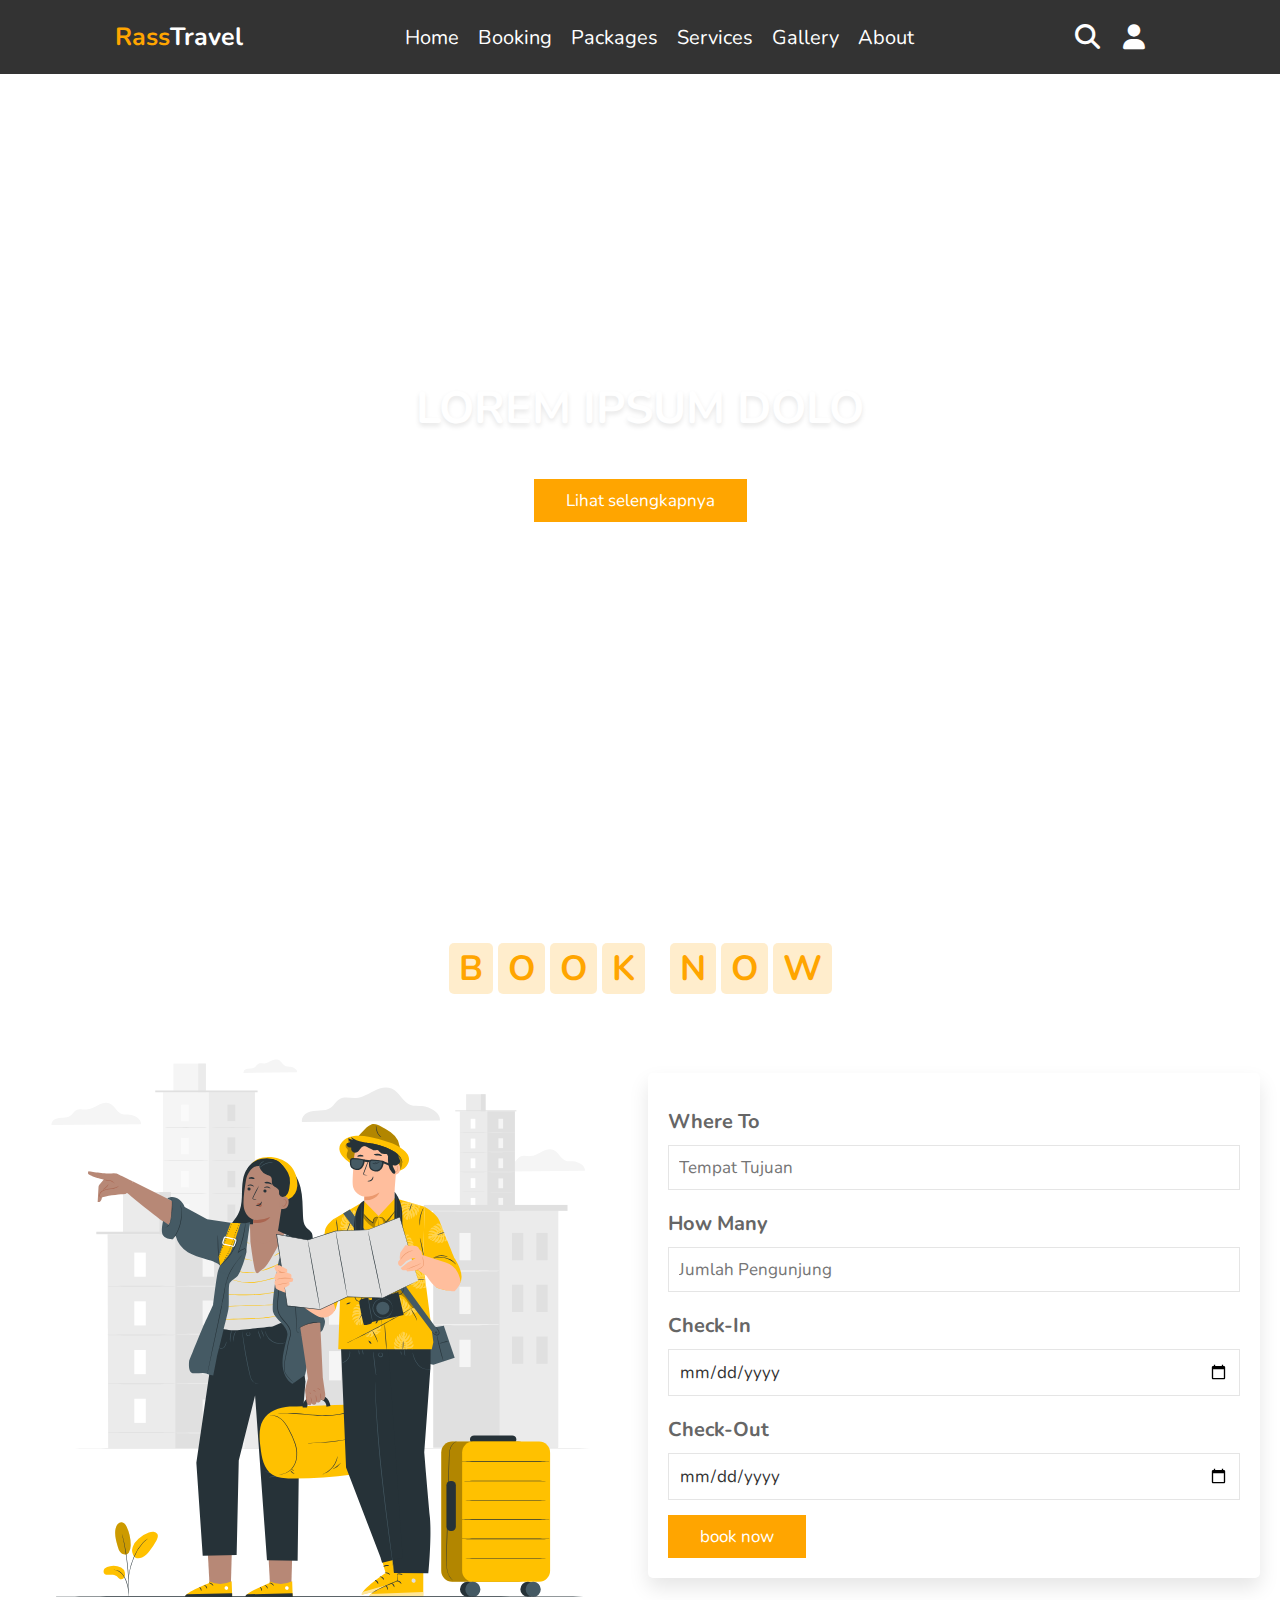
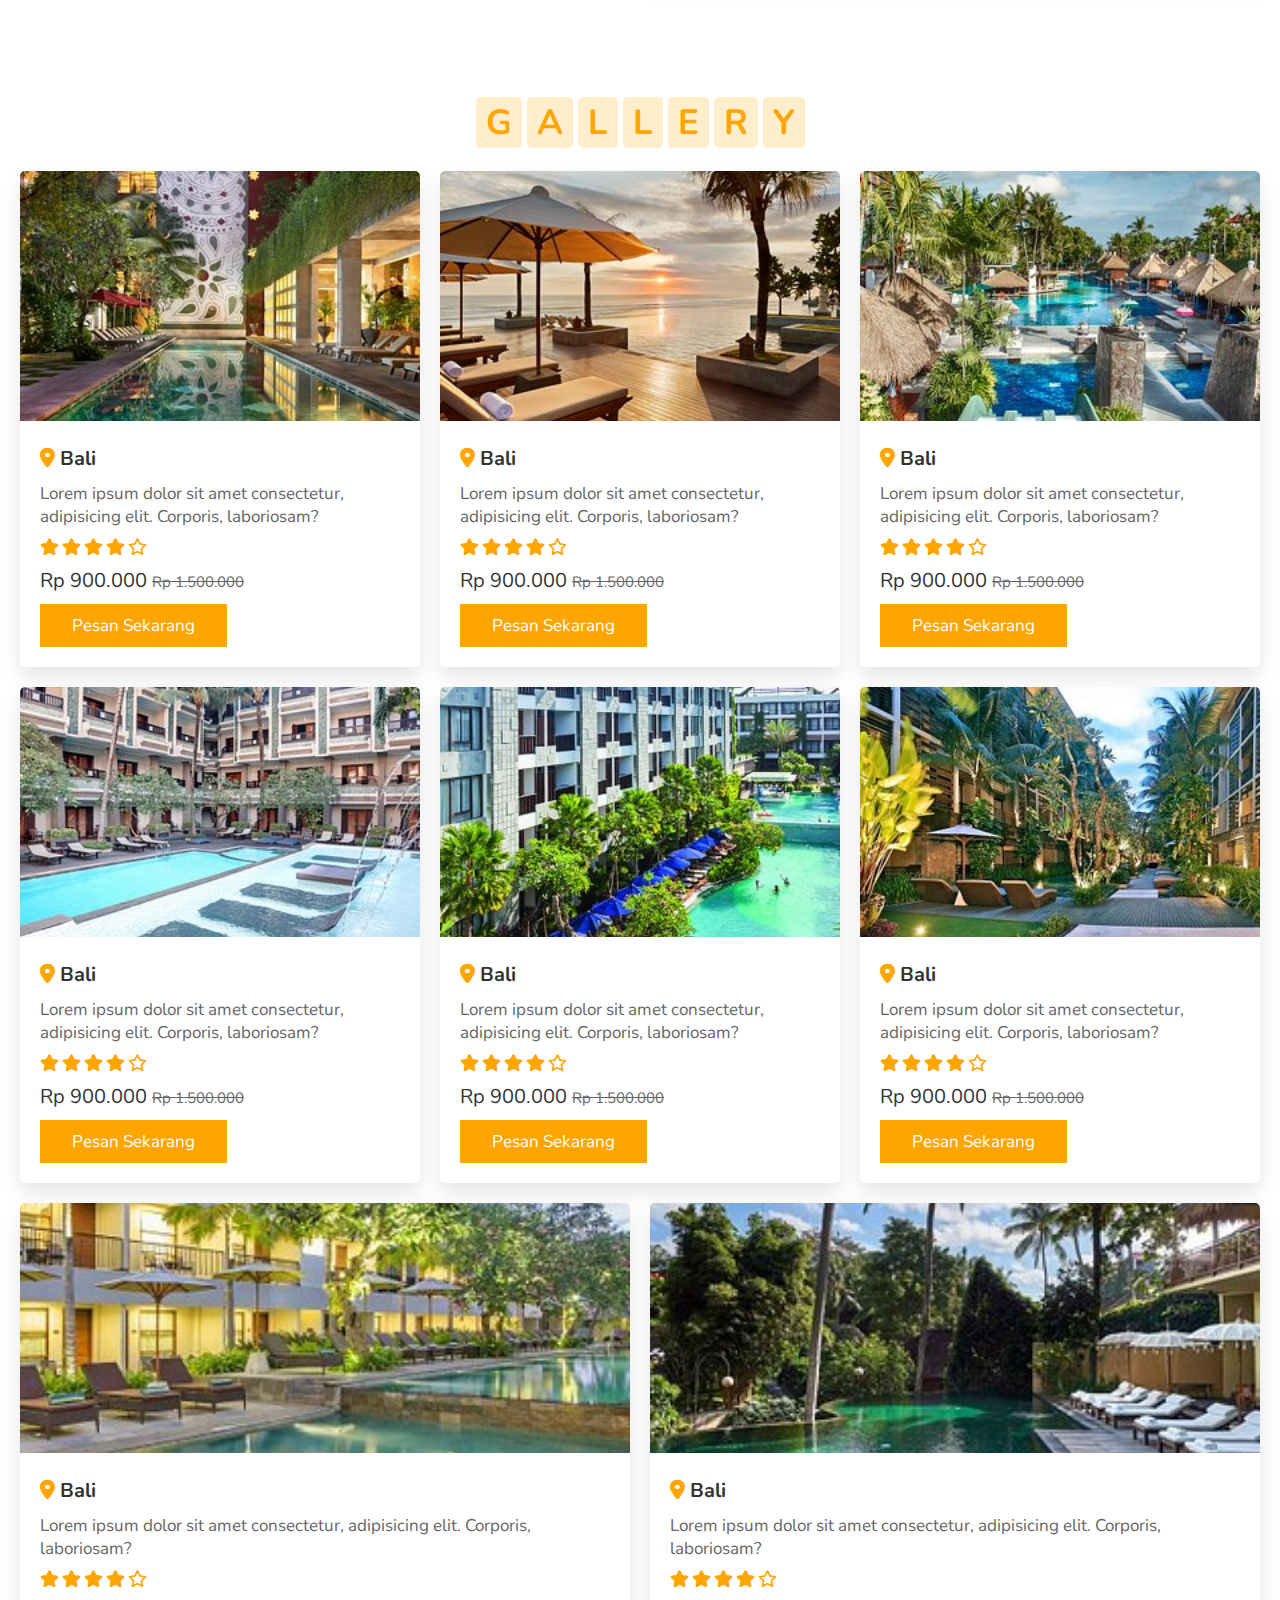
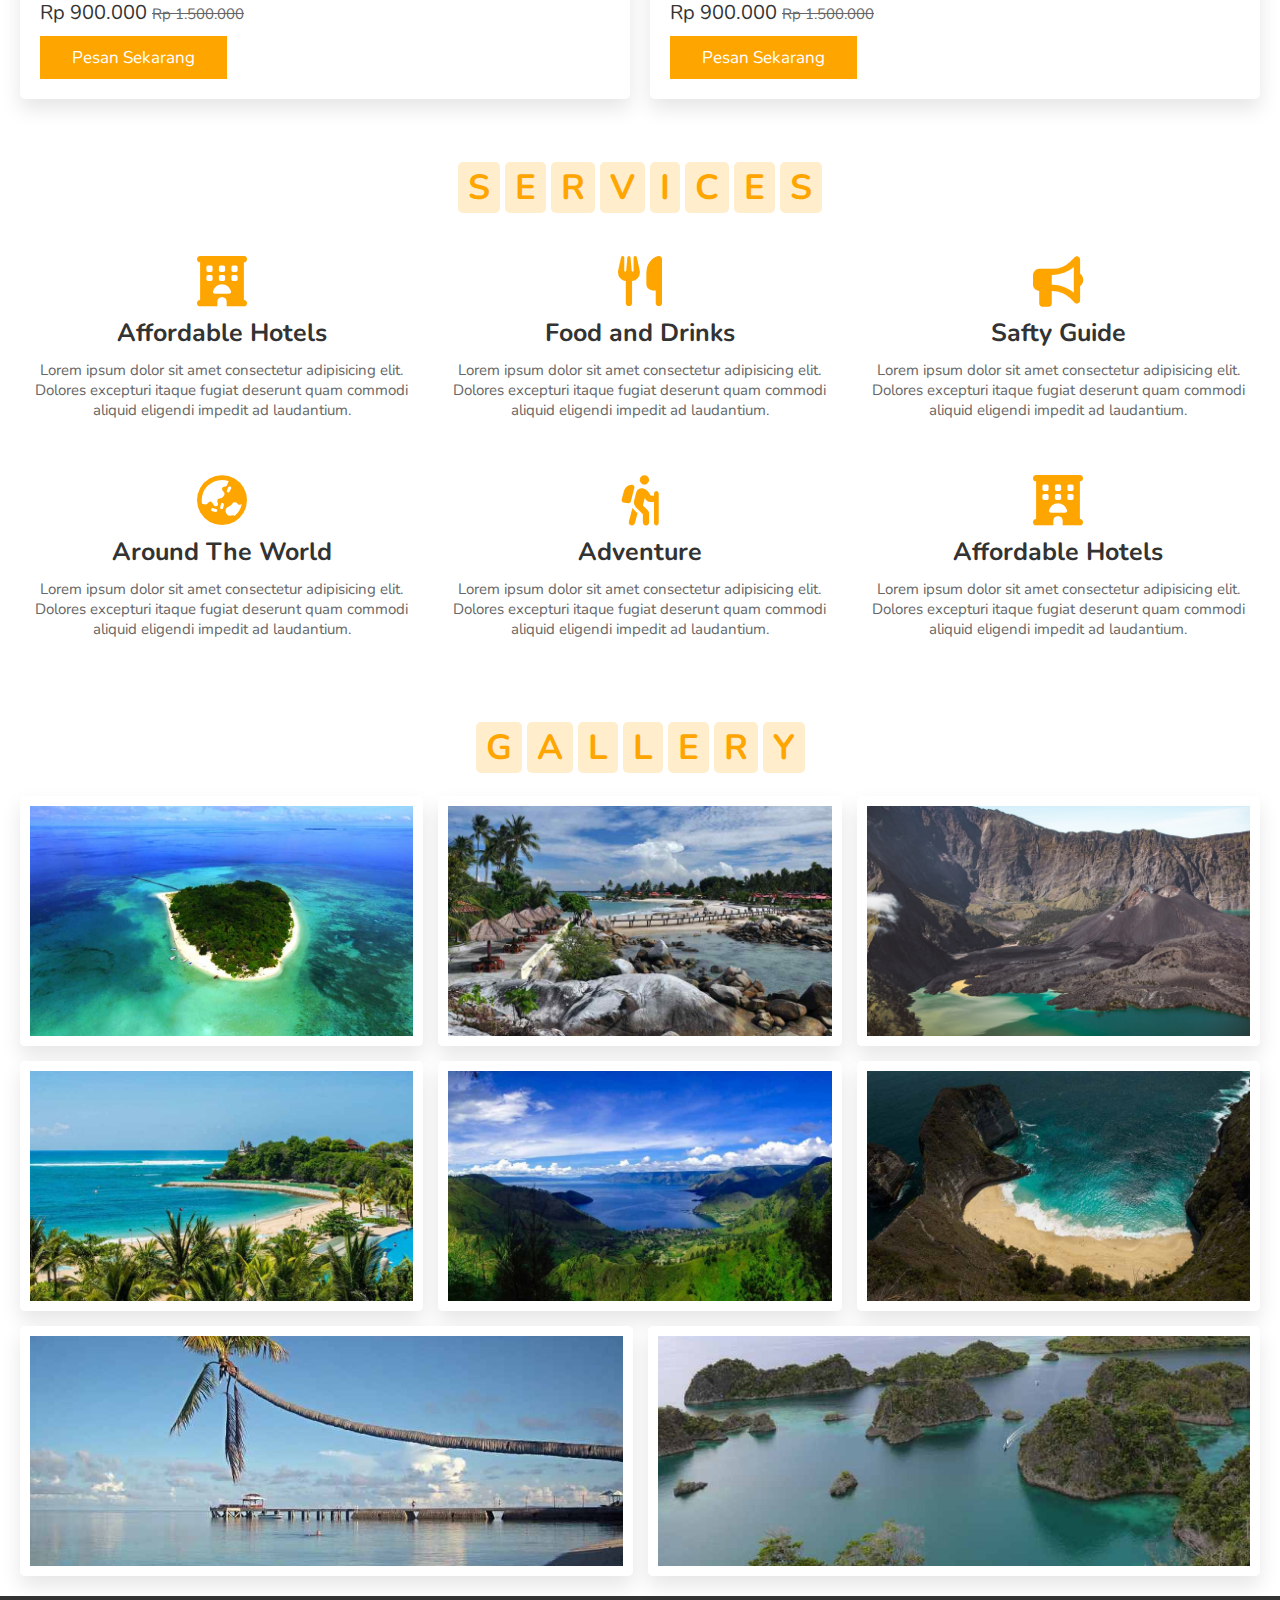
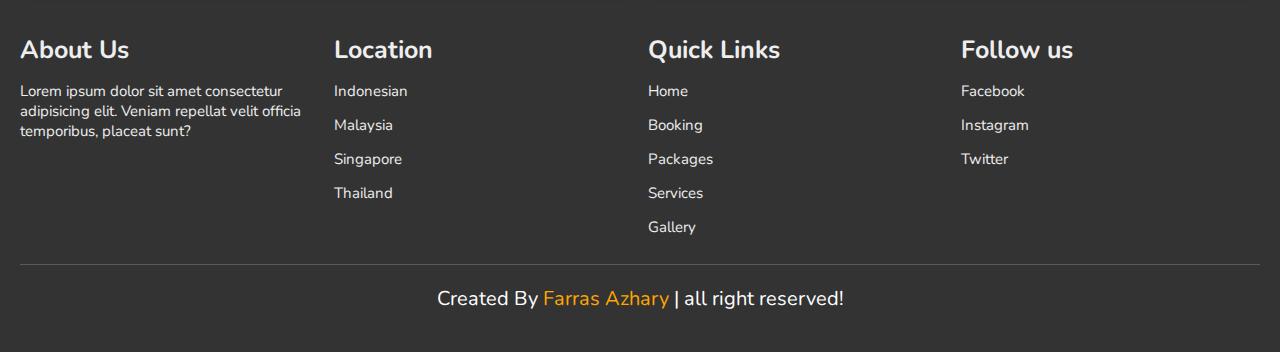
==== index.html @ db9759a7 "first commit" ====
<!DOCTYPE html>
<html lang="en">
<head>
  <meta charset="UTF-8">
  <meta name="viewport" content="width=device-width, initial-scale=1.0">
  <title>Indonesian Tourism</title>
  <!-- css -->
  <link rel="stylesheet" href="style.css">
  <!-- fonts awesome -->
  <link rel="stylesheet" href="https://cdnjs.cloudflare.com/ajax/libs/font-awesome/6.4.0/css/all.min.css">
</head>
<body>
<!-- header -->
  <header>
    <div id="menu-bar" class="fas fa-bars"></div>

    <a href="" class="logo"><span>Rass</span>Travel</a>

    <nav class="navbar">
      <a href="#home">home</a>
      <a href="#book">booking</a>
      <a href="#packages">packages</a>
      <a href="#services">services</a>
      <a href="#gallery">gallery</a>
      <a href="#footer">About</a>
    </nav>

    <div class="icons">
      <i class="fas fa-search" id="search-btn"></i>
      <i class="fas fa-user" id="login-btn"></i>
    </div>

    <form action="" class="search-bar-container">
      <input type="search" id="search-bar" placeholder="Cari di sini...">
      <label for="search-bar" class="fas fa-search"></label>
    </form>

  </header>
  
<!-- login form -->

<div class="login-form-container">

  <i class="fas fa-times" id="form-close" style="color: #fff;"></i>

  <form action="">
    <h3>Login</h3>
    <input type="email" class="box" placeholder="masukkan email">
    <input type="password" class="box" placeholder="masukkan password">
    <input type="submit" value="login now" class="btn">
    <input type="checkbox" id="remember">
    <label for="remember">remember me</label>
    <p>lupa password? <a href="">klik di sini</a></p>
    <p>belum mempunyai akun? <a href="">daftar</a></p>
  </form>
</div>



<!-- home section awal-->
<section class="home" id="home">
  <div class="content">
    <h3>Lorem ipsum dolo</h3>
    <p>Lorem, ipsum dolor sit amet consectetur adipisicing.</p>
    <a href="" class="btn">Lihat selengkapnya</a>
  </div>

  <div class="video-container">
    <video src="asset/alam720.mp4" loop autoplay muted></video>
  </div>

</section>
<!-- home section akhir -->

<!-- booking section awal -->
  <section id="book" class="book">
    <h1 class="heading">
      <span>B</span>
      <span>O</span>
      <span>O</span>
      <span>K</span>
      <span class="space"></span>
      <span>N</span>
      <span>O</span>
      <span>W</span>
    </h1>

    <div class="row">
      <div class="image">
        <img src="asset/Travelers-pana.svg" alt="">
      </div>

      <form action="">
        <div class="inputBox">
          <h3>Where To</h3>
          <input type="text" placeholder="Tempat Tujuan">
        </div>
        <div class="inputBox">
          <h3>How Many</h3>
          <input type="number" placeholder="Jumlah Pengunjung">
        </div>
        <div class="inputBox">
          <h3>Check-In</h3>
          <input type="date">
        </div>
        <div class="inputBox">
          <h3>Check-Out</h3>
          <input type="date">
        </div>
        <input type="submit" class="btn" value="book now">
      </form>
    </div>
  </section>
<!-- booking section akhir -->

<!-- gallery awal -->
  <section id="packages" class="packages">
    <h1 class="heading">
      <span>G</span>
      <span>A</span>
      <span>L</span>
      <span>L</span>
      <span>E</span>
      <span>R</span>
      <span>Y</span>
    </h1>

    <div class="box-container">

      <div class="box">
        <img src="asset/p-1.jpg" alt="">
        <div class="content">
          <h3><i class="fas fa-map-marker-alt"></i> Bali</h3>
          <p>Lorem ipsum dolor sit amet consectetur, adipisicing elit. Corporis, laboriosam?</p>
          <div class="stars">
            <i class="fas fa-star"></i>
            <i class="fas fa-star"></i>
            <i class="fas fa-star"></i>
            <i class="fas fa-star"></i>
            <i class="far fa-star"></i>
          </div>
          <div class="price">Rp 900.000 <span>Rp 1.500.000</span></div>
          <a href="" class="btn">Pesan Sekarang</a>
        </div>
      </div>
      <div class="box">
        <img src="asset/p-2.jpg" alt="">
        <div class="content">
          <h3><i class="fas fa-map-marker-alt"></i> Bali</h3>
          <p>Lorem ipsum dolor sit amet consectetur, adipisicing elit. Corporis, laboriosam?</p>
          <div class="stars">
            <i class="fas fa-star"></i>
            <i class="fas fa-star"></i>
            <i class="fas fa-star"></i>
            <i class="fas fa-star"></i>
            <i class="far fa-star"></i>
          </div>
          <div class="price">Rp 900.000 <span>Rp 1.500.000</span></div>
          <a href="" class="btn">Pesan Sekarang</a>
        </div>
      </div>
      <div class="box">
        <img src="asset/p-3.jpg" alt="">
        <div class="content">
          <h3><i class="fas fa-map-marker-alt"></i> Bali</h3>
          <p>Lorem ipsum dolor sit amet consectetur, adipisicing elit. Corporis, laboriosam?</p>
          <div class="stars">
            <i class="fas fa-star"></i>
            <i class="fas fa-star"></i>
            <i class="fas fa-star"></i>
            <i class="fas fa-star"></i>
            <i class="far fa-star"></i>
          </div>
          <div class="price">Rp 900.000 <span>Rp 1.500.000</span></div>
          <a href="" class="btn">Pesan Sekarang</a>
        </div>
      </div>
      <div class="box">
        <img src="asset/p-4.jpg" alt="">
        <div class="content">
          <h3><i class="fas fa-map-marker-alt"></i> Bali</h3>
          <p>Lorem ipsum dolor sit amet consectetur, adipisicing elit. Corporis, laboriosam?</p>
          <div class="stars">
            <i class="fas fa-star"></i>
            <i class="fas fa-star"></i>
            <i class="fas fa-star"></i>
            <i class="fas fa-star"></i>
            <i class="far fa-star"></i>
          </div>
          <div class="price">Rp 900.000 <span>Rp 1.500.000</span></div>
          <a href="" class="btn">Pesan Sekarang</a>
        </div>
      </div>
      <div class="box">
        <img src="asset/p-5.jpg" alt="">
        <div class="content">
          <h3><i class="fas fa-map-marker-alt"></i> Bali</h3>
          <p>Lorem ipsum dolor sit amet consectetur, adipisicing elit. Corporis, laboriosam?</p>
          <div class="stars">
            <i class="fas fa-star"></i>
            <i class="fas fa-star"></i>
            <i class="fas fa-star"></i>
            <i class="fas fa-star"></i>
            <i class="far fa-star"></i>
          </div>
          <div class="price">Rp 900.000 <span>Rp 1.500.000</span></div>
          <a href="" class="btn">Pesan Sekarang</a>
        </div>
      </div>
      <div class="box">
        <img src="asset/p-6.jpg" alt="">
        <div class="content">
          <h3><i class="fas fa-map-marker-alt"></i> Bali</h3>
          <p>Lorem ipsum dolor sit amet consectetur, adipisicing elit. Corporis, laboriosam?</p>
          <div class="stars">
            <i class="fas fa-star"></i>
            <i class="fas fa-star"></i>
            <i class="fas fa-star"></i>
            <i class="fas fa-star"></i>
            <i class="far fa-star"></i>
          </div>
          <div class="price">Rp 900.000 <span>Rp 1.500.000</span></div>
          <a href="" class="btn">Pesan Sekarang</a>
        </div>
      </div>
      <div class="box">
        <img src="asset/p-7.jpg" alt="">
        <div class="content">
          <h3><i class="fas fa-map-marker-alt"></i> Bali</h3>
          <p>Lorem ipsum dolor sit amet consectetur, adipisicing elit. Corporis, laboriosam?</p>
          <div class="stars">
            <i class="fas fa-star"></i>
            <i class="fas fa-star"></i>
            <i class="fas fa-star"></i>
            <i class="fas fa-star"></i>
            <i class="far fa-star"></i>
          </div>
          <div class="price">Rp 900.000 <span>Rp 1.500.000</span></div>
          <a href="" class="btn">Pesan Sekarang</a>
        </div>
      </div>
      <div class="box">
        <img src="asset/p-8.jpg" alt="">
        <div class="content">
          <h3><i class="fas fa-map-marker-alt"></i> Bali</h3>
          <p>Lorem ipsum dolor sit amet consectetur, adipisicing elit. Corporis, laboriosam?</p>
          <div class="stars">
            <i class="fas fa-star"></i>
            <i class="fas fa-star"></i>
            <i class="fas fa-star"></i>
            <i class="fas fa-star"></i>
            <i class="far fa-star"></i>
          </div>
          <div class="price">Rp 900.000 <span>Rp 1.500.000</span></div>
          <a href="" class="btn">Pesan Sekarang</a>
        </div>
      </div>
    </div>

  </section>
<!-- gallery akhir -->

<!-- services section awal -->

<section class="services" id="services">

  <h1 class="heading">
    <span>S</span>
    <span>E</span>
    <span>R</span>
    <span>V</span>
    <span>I</span>
    <span>C</span>
    <span>E</span>
    <span>S</span>
  </h1>

  <div class="box-container">
    <div class="box">
      <i class="fas fa-hotel"></i>
      <h3>Affordable Hotels</h3>
      <p>Lorem ipsum dolor sit amet consectetur adipisicing elit. Dolores excepturi itaque fugiat deserunt quam commodi aliquid eligendi impedit ad laudantium.</p>
    </div>
    <div class="box">
      <i class="fas fa-utensils"></i>
      <h3>Food and Drinks</h3>
      <p>Lorem ipsum dolor sit amet consectetur adipisicing elit. Dolores excepturi itaque fugiat deserunt quam commodi aliquid eligendi impedit ad laudantium.</p>
    </div>
    <div class="box">
      <i class="fas fa-bullhorn"></i>
      <h3>Safty Guide</h3>
      <p>Lorem ipsum dolor sit amet consectetur adipisicing elit. Dolores excepturi itaque fugiat deserunt quam commodi aliquid eligendi impedit ad laudantium.</p>
    </div>
    <div class="box">
      <i class="fas fa-globe-asia"></i>
      <h3>Around The World</h3>
      <p>Lorem ipsum dolor sit amet consectetur adipisicing elit. Dolores excepturi itaque fugiat deserunt quam commodi aliquid eligendi impedit ad laudantium.</p>
    </div>
    <div class="box">
      <i class="fas fa-hiking"></i>
      <h3>Adventure</h3>
      <p>Lorem ipsum dolor sit amet consectetur adipisicing elit. Dolores excepturi itaque fugiat deserunt quam commodi aliquid eligendi impedit ad laudantium.</p>
    </div>
    <div class="box">
      <i class="fas fa-hotel"></i>
      <h3>Affordable Hotels</h3>
      <p>Lorem ipsum dolor sit amet consectetur adipisicing elit. Dolores excepturi itaque fugiat deserunt quam commodi aliquid eligendi impedit ad laudantium.</p>
    </div>
  </div>

</section>
<!-- services section akhir -->

<!-- section gallery awal -->
<section class="gallery" id="gallery">
  <h1 class="heading">
    <span>G</span>
    <span>A</span>
    <span>L</span>
    <span>L</span>
    <span>E</span>
    <span>R</span>
    <span>Y</span>
  </h1>

  <div class="box-container">

    <div class="box">
      <img src="asset/h1.jpg" alt="">
      <div class="content">
        <h3>Bumi Kita Pertiwi</h3>
        <p>Lorem ipsum dolor sit amet consectetur adipisicing elit. Blanditiis, similique!</p>
        <a href="" class="btn">Lihat Selengkapnya</a>
      </div>
    </div>
    <div class="box">
      <img src="asset/h2.jpg" alt="">
      <div class="content">
        <h3>Bumi Kita Pertiwi</h3>
        <p>Lorem ipsum dolor sit amet consectetur adipisicing elit. Blanditiis, similique!</p>
        <a href="" class="btn">Lihat Selengkapnya</a>
      </div>
    </div>
    <div class="box">
      <img src="asset/h3.jpg" alt="">
      <div class="content">
        <h3>Bumi Kita Pertiwi</h3>
        <p>Lorem ipsum dolor sit amet consectetur adipisicing elit. Blanditiis, similique!</p>
        <a href="" class="btn">Lihat Selengkapnya</a>
      </div>
    </div>
    <div class="box">
      <img src="asset/h4.jpg" alt="">
      <div class="content">
        <h3>Bumi Kita Pertiwi</h3>
        <p>Lorem ipsum dolor sit amet consectetur adipisicing elit. Blanditiis, similique!</p>
        <a href="" class="btn">Lihat Selengkapnya</a>
      </div>
    </div>
    <div class="box">
      <img src="asset/h5.jpg" alt="">
      <div class="content">
        <h3>Bumi Kita Pertiwi</h3>
        <p>Lorem ipsum dolor sit amet consectetur adipisicing elit. Blanditiis, similique!</p>
        <a href="" class="btn">Lihat Selengkapnya</a>
      </div>
    </div>
    <div class="box">
      <img src="asset/h6.jpg" alt="">
      <div class="content">
        <h3>Bumi Kita Pertiwi</h3>
        <p>Lorem ipsum dolor sit amet consectetur adipisicing elit. Blanditiis, similique!</p>
        <a href="" class="btn">Lihat Selengkapnya</a>
      </div>
    </div>
    <div class="box">
      <img src="asset/h7.jpg" alt="">
      <div class="content">
        <h3>Bumi Kita Pertiwi</h3>
        <p>Lorem ipsum dolor sit amet consectetur adipisicing elit. Blanditiis, similique!</p>
        <a href="" class="btn">Lihat Selengkapnya</a>
      </div>
    </div>
    <div class="box">
      <img src="asset/h8.jpg" alt="">
      <div class="content">
        <h3>Bumi Kita Pertiwi</h3>
        <p>Lorem ipsum dolor sit amet consectetur adipisicing elit. Blanditiis, similique!</p>
        <a href="" class="btn">Lihat Selengkapnya</a>
      </div>
    </div>
  
  </div>  
</section>
<!-- section gallery akhir -->

<!-- footer section awal -->

<section class="footer" id="footer">

  <div class="box-container">

    <div class="box">
      <h3>About Us</h3>
      <p>Lorem ipsum dolor sit amet consectetur adipisicing elit. Veniam repellat velit officia temporibus, placeat sunt?</p>
    </div>
    <div class="box">
      <h3>Location</h3>
      <a href="">Indonesian</a>
      <a href="">Malaysia</a>
      <a href="">Singapore</a>
      <a href="">Thailand</a>
    </div>
    <div class="box">
      <h3>Quick Links</h3>
      <a href="#home">Home</a>
      <a href="#book">Booking</a>
      <a href="#packages">Packages</a>
      <a href="#services">Services</a>
      <a href="#gallery">Gallery</a>
    </div>
    <div class="box">
      <h3>Follow us</h3>
      <a href="">Facebook</a>
      <a href="">Instagram</a>
      <a href="">Twitter</a>
    </div>

  </div>
  <h1 class="credit"> Created By <span> Farras Azhary </span> | all right reserved!</h1>


</section>

<!-- footer section akhir -->














  <!-- scriot js -->
  <script src="script.js"></script>

</body>
</html>
---- style.css ----
@import url('https://fonts.googleapis.com/css2?family=Nunito:wght@200;300;400;600;700&display=swap');

*{
  font-family: 'Nunito', sans-serif;
  margin: 0;
  padding: 0;
  box-sizing: border-box;
  text-decoration: none;
  transition: 0.5s;
  border: none;
}

:root{
  --orange:#ffa500;
}

*::selection{
  background: var(--orange);
  color: #fff;
}

html {
  font-size: 62.5%;
  overflow-x: hidden;
  scroll-padding-top: 6rem;
  scroll-behavior: smooth;
}

section {
  padding: 2rem;
}

.heading {
  text-align: center;
  padding: 2.5rem 0;
}

.heading span{
  font-size: 3.5rem;
  background-color: rgba(255, 165, 0, .2);
  color: var(--orange);
  border-radius: .5rem;
  padding: .2rem 1rem;
  /* display: inline-block; */
}

.heading span.space{
  background: none;
}

.btn{
  display: inline-block;
  margin-top: 1rem;
  background:var(--orange);
  color:#fff;
  padding:.8rem 3rem;
  border: .2rem solid var(--orange);
  cursor: pointer;
  font-size: 1.7rem;
}

.btn:hover{
  background: rgba(255, 165, 0, .2);
  color:var(--orange);
}

header {
  position: fixed;
  top: 0;
  left: 0;
  right: 0;
  background-color: #333;
  z-index: 1000;
  display: flex;
  align-items: center;
  justify-content: space-between;
  padding: 2rem 9%;
}

nav a {
  text-transform: capitalize;
}

header .logo {
  font-size: 2.5rem;
  font-weight: bolder;
  color: #fff;
}

header .logo span {
  color:var(--orange) ;
}

header .navbar a {
  font-size: 2rem;
  color: #fff;
  margin: 0.8rem;
}

header .navbar a:hover{
  color:var(--orange);
}

header .icons i{
  font-size: 2.5rem;
  color: #fff;
  cursor: pointer;
  margin-right: 2rem;
}

header .icons i:hover{
  color:var(--orange);
}

header .search-bar-container {
  position: absolute;
  top: 100%; left: 0; right: 0;
  padding: 1.5rem 2rem;
  background-color: #333;
  border-top: .1rem solid rgba(255, 255, 255, .2);
  display: flex;
  align-items: center;
  z-index: 1001;
  clip-path: polygon(0 0, 100% 0, 100% 0, 0 0);
  
}

header .search-bar-container.active {
  clip-path: polygon(0 0, 100% 0, 100% 100%, 0 100%);
  transition: 0.5s;
}

header .search-bar-container #search-bar{
  width: 100%;
  padding: 1rem;
  text-transform: none;
  color: #333;
  font-size: 1.7rem;
  border: none;
  border-radius: .5rem;
}

header .search-bar-container label {
  color: #fff;
  cursor: pointer;
  font-size: 3rem;
  margin-left: 1.5rem;
}

header .search-bar-container label:hover {
  color:var(--orange);
}

.login-form-container{
  position: fixed;
  top: -120%;
  left: 0;
  min-height: 100vh;
  width: 100%;
  background: rgba(0, 0, 0, .7);
  display: flex;
  align-items: center;
  justify-content: center;
  z-index: 10000;
}

.login-form-container.active{
  top: 0;
}

.login-form-container form {
  margin: 2rem;
  padding: 1.5rem 2rem;
  border-radius: .5rem;
  background:#fff;
  width: 50rem;
}

.login-form-container form h3{
  font-size: 3rem;
  color: #444;
  text-transform: uppercase;
  text-align: center;
  padding: 1rem 0;
}

.login-form-container form .box {
  width: 100%;
  padding: 1rem;
  font-size: 1.7rem;
  color: #333;
  margin: .6rem 0;
  border: .1rem solid rgba(0,0,0,.3);
  text-transform: none;
}

.login-form-container form .box:focus{
  border-color:var(--orange) ;
}

.login-form-container form #remember{
  margin: 2rem 0;
}

.login-form-container form label{
  font-size: 1.5rem;
  text-transform: capitalize;
}

.login-form-container form .btn {
  display: block;
  width: 100%;
}

.login-form-container form p {
  padding: .5rem;
  font-size: 1.5rem;
  color: #666;
  text-transform: capitalize;
}

.login-form-container form p a{
  color: var(--orange);
}

.login-form-container form p a:hover{
  color: #333;
  text-decoration: underline;
}

.login-form-container #form-close{
  position: absolute;
  top: 2rem; right: 3rem;
  font-size: 5rem;
  columns: #fff;
  cursor: pointer;
}

#menu-bar{
  color: #fff;
  border: .1rem solid #fff;
  border-radius: .5rem;
  font-size: 3rem;
  padding: .5rem 1.2rem;
  cursor: pointer;
  display: none;
}

.home{
  display: flex;
  min-height: 100vh;
  align-items: center;
  justify-content: center;
  flex-flow: column;
  position: relative;
  z-index: 0;
}

.home .content{
  text-align: center;
}

.home .content h3{
  font-size: 4.5rem;
  color: #fff;
  text-transform: uppercase;
  text-shadow: 0 .3rem .5rem rgba(0,0,0,.1);
}

.home .content p{
  font-size: 1.5rem;
  color: #fff;
  padding: .5rem 0;
}

.home .video-container video{
  position: absolute;
  top: 0; left: 0;
  z-index: -1;
  height: 100%;
  width: 100%;
  object-fit: cover;
}

.book .row{
  display: flex;
  flex-wrap: wrap;
  gap: 1.5rem;
  align-items: center;
}

.book .row .image{
  flex: 1 1 40rem;
}

.book .row .image img{
  width: 100%;
}

.book .row form{
  flex: 1 1 40rem;
  padding: 2rem;
  box-shadow: 0 1rem 2rem rgba(0,0,0,.1);
  border-radius: .5rem;
}

.book .row form .inputBox{
  padding: .5rem 0;
}

.book .row form .inputBox input{
  width: 100%;
  padding: 1rem;
  border: .1rem solid rgba(0,0,0,.1);
  font-size: 1.7rem;
  color: #333;
  text-transform: none;
}

.book .row form .inputBox h3{
  font-size: 2rem;
  padding: 1rem 0;
  color: #666;
}

.packages .box-container{
  display: flex;
  flex-wrap: wrap;
  gap:2rem;
}

.packages .box-container .box {
  flex: 1 1 30rem;
  border-radius: .5rem;
  overflow: hidden;
  box-shadow: 0 1rem 2rem rgba(0,0,0,.1);
}

.packages .box-container .box img{
  height: 25rem;
  width: 100%;
  object-fit: cover;
}

.packages .box-container .box .content{
  padding: 2rem;
}

.packages .box-container .box .content h3{
  font-size: 2rem;
  color: #333;
}

.packages .box-container .box .content h3 i{
  color: var(--orange);
}

.packages .box-container .box .content p{
  font-size: 1.7rem;
  color: #666;
  padding: 1rem 0;
}

.packages .box-container .box .content .stars i{
  color: var(--orange);
  font-size: 1.7rem;
}

.packages .box-container .box .content .price{
  font-size: 2rem;
  color: #333;
  padding-top: 1rem;
}

.packages .box-container .box .content span{
  font-size: 1.5rem;
  color: #666;
  text-decoration: line-through;
}

.services .box-container{
  display: flex;
  flex-wrap: wrap;
  gap: 1.5rem;
}

.services .box-container .box{
  flex: 1 1 30rem;
  border-radius: .5rem;
  padding: 1rem;
  text-align: center;
}

.services .box-container .box i{
  padding: 1rem;
  font-size: 5rem;
  color: var(--orange);
}
.services .box-container .box h3{
  font-size: 2.5rem;
  color: #333;
}
.services .box-container .box p{
  padding: 1rem 0;
  font-size: 1.5rem;
  color: #666;
}

.services .box-container .box:hover{
  box-shadow: 0 1rem 2rem rgba(0,0,0,.1);
}

.gallery .box-container{
  display: flex;
  flex-wrap: wrap;
  gap: 1.5rem;
}

.gallery .box-container .box{
  overflow: hidden;
  box-shadow: 0 1rem 2rem rgba(0,0,0,.1);
  border: 1rem solid #fff;
  border-radius: .5rem;
  flex: 1 1 30rem;
  height: 25rem;
  position: relative;
}

.gallery .box-container .box img{
  height: 100%;
  width: 100%;
  object-fit: cover;
}

.gallery .box-container .box .content{
  position: absolute;
  top: -100%;   left: 0;
  height: 100%;
  width: 100%;
  text-align: center;
  background: rgba(0, 0, 0, .7);
  padding: 2rem;
  padding-top: 5rem;
}

.gallery .box-container .box:hover .content{
  top: 0;
}

.gallery .box-container .box .content h3{
  font-size: 2.5rem;
  color: var(--orange);
}

.gallery .box-container .box .content p{
  font-size: 1.5rem;
  color: #eee;
  padding: .5rem 0;
}

.footer{
  background: #333;
}

.footer .box-container{
  display: flex;
  flex-wrap: wrap;
  gap: 1.5rem;
}

.footer .box-container .box{
  padding: 1rem 0;
  flex: 1 1 25rem;
}

.footer .box-container .box h3{
  font-size: 2.5rem;
  padding: .7rem 0;
  color: #eee;
}

.footer .box-container .box p{
  font-size: 1.5rem;
  padding: .7rem 0;
  color: #eee;
}

.footer .box-container .box a{
  display: block;
  font-size: 1.5rem;
  padding: .7rem 0;
  color: #eee;
}

.footer .box-container .box a:hover{
  color: var(--orange);
  text-decoration: underline;
}

.footer .credit {
  text-align: center;
  padding: 2rem 1rem;
  margin-top: 1rem;
  font-size: 2rem;
  font-weight: normal;
  color: #fff;
  border-top: .1rem solid rgba(255, 255, 255, .2);
}

.footer .credit span{
  color: var(--orange);
}
















/* media query */
@media (max-width:1200px){
  html {
    font-size: 55%;
  }
}

@media (max-width:991px){
  header{
    padding: 2rem;
  }
  section{
    padding: 2rem;
  }
}

@media (max-width:768px){
  #menu-bar{
    display: initial;
  }

  header .navbar{
    position: absolute;
    top: 100%; right: 0; left: 0;
    background-color: #333;
    border-top: .1rem solid rgba(255, 255, 255, .2);
    padding: 1rem 2rem;
    clip-path: polygon(0 0, 100% 0, 100% 0, 0 0);
  }

  header .navbar.active{
    clip-path: polygon(0 0, 100% 0, 100% 100%, 0 100%);
  }

  header .navbar a{
    display: block;
    border-radius: .5rem;
    padding: 1.5rem;
    margin: 1.5rem 0;
    background: #222;
  }
}

@media (max-width:450px){
  html {
    font-size: 50%;
  }

  .heading span{
    font-size: 2.5rem;
  }
}
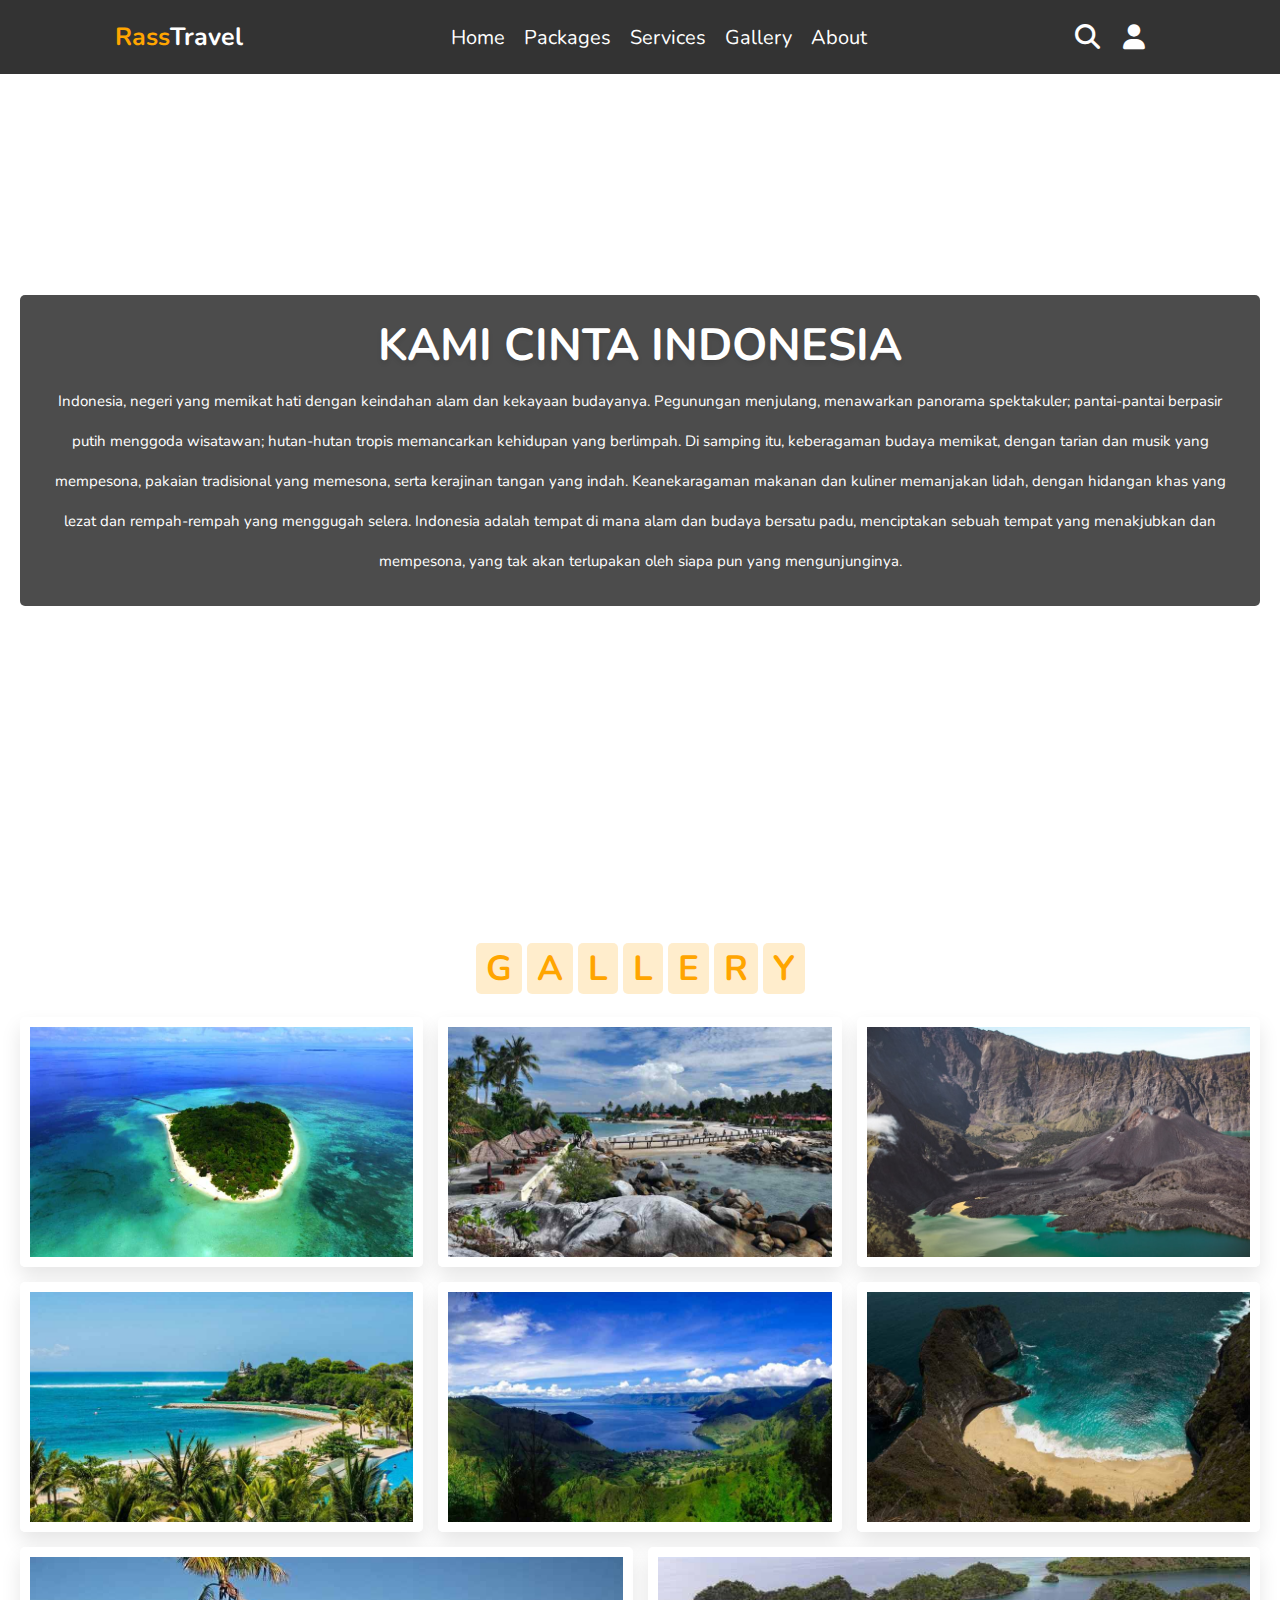
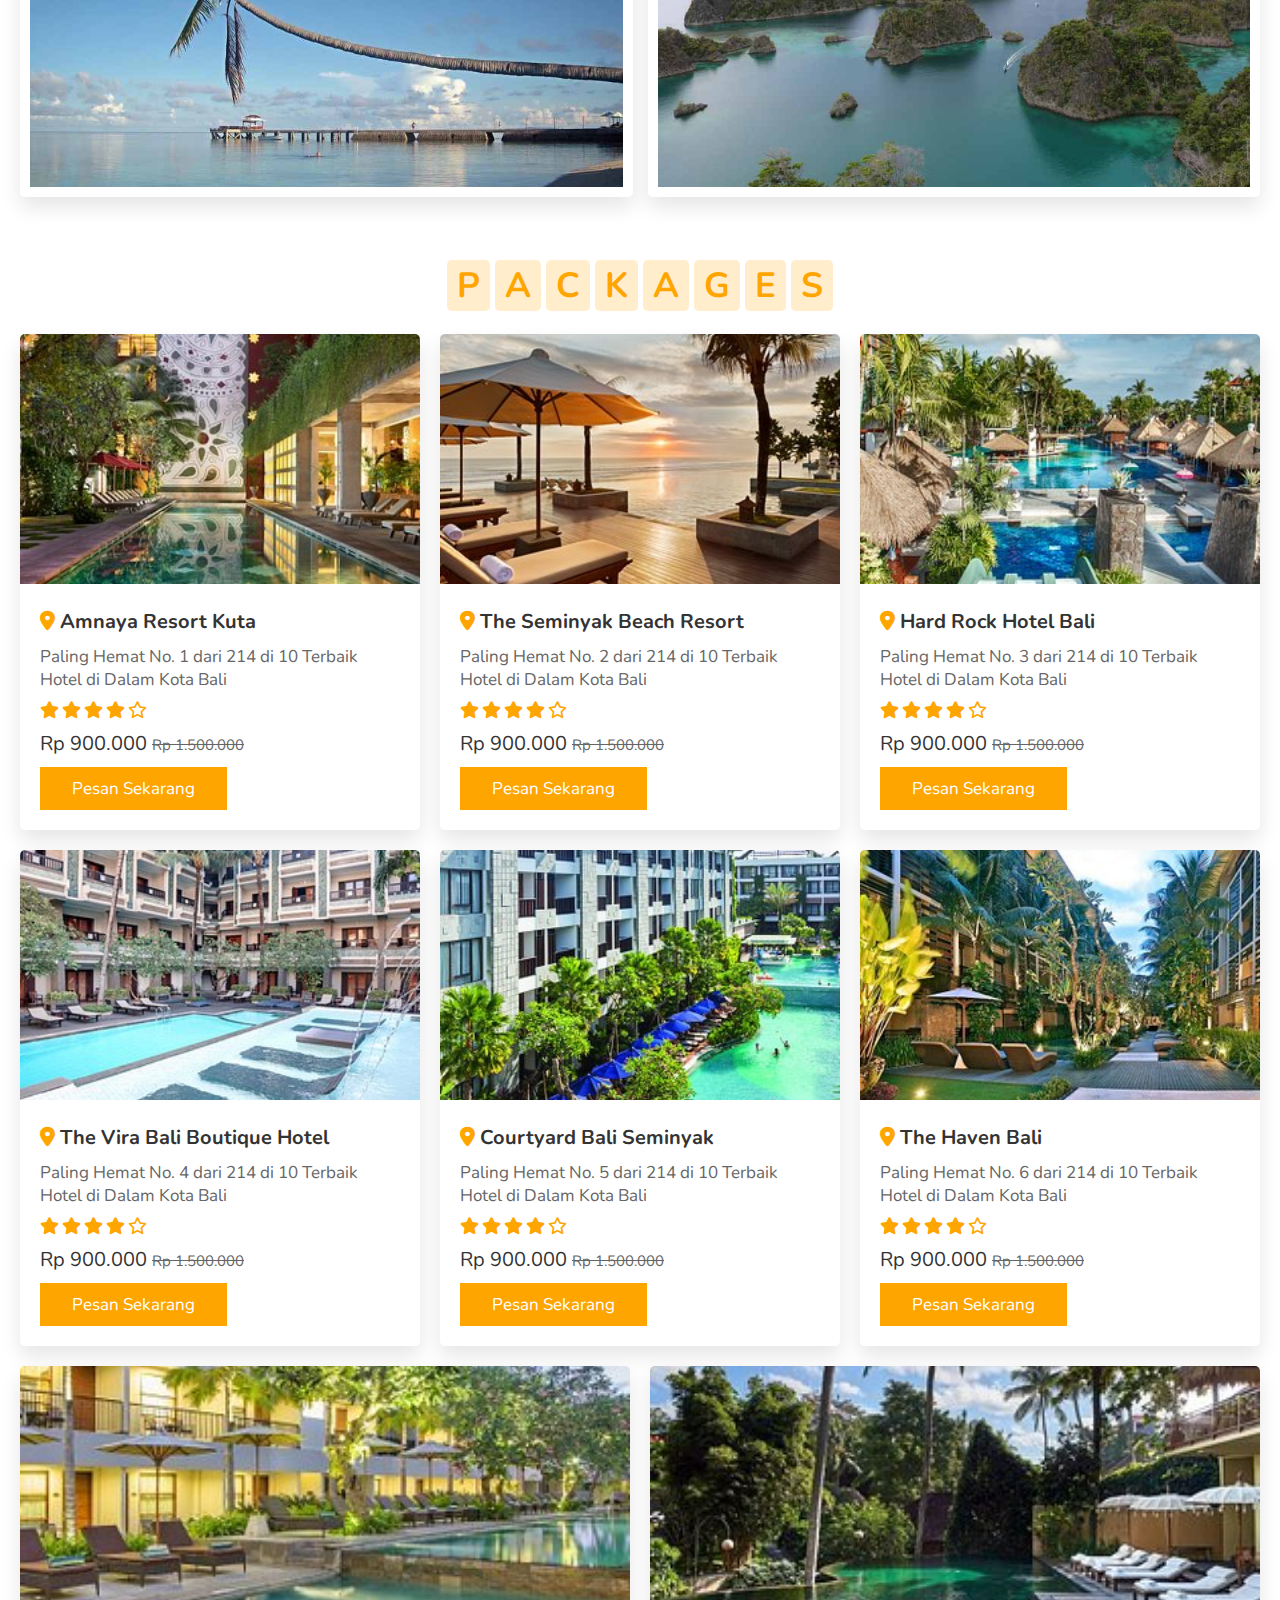
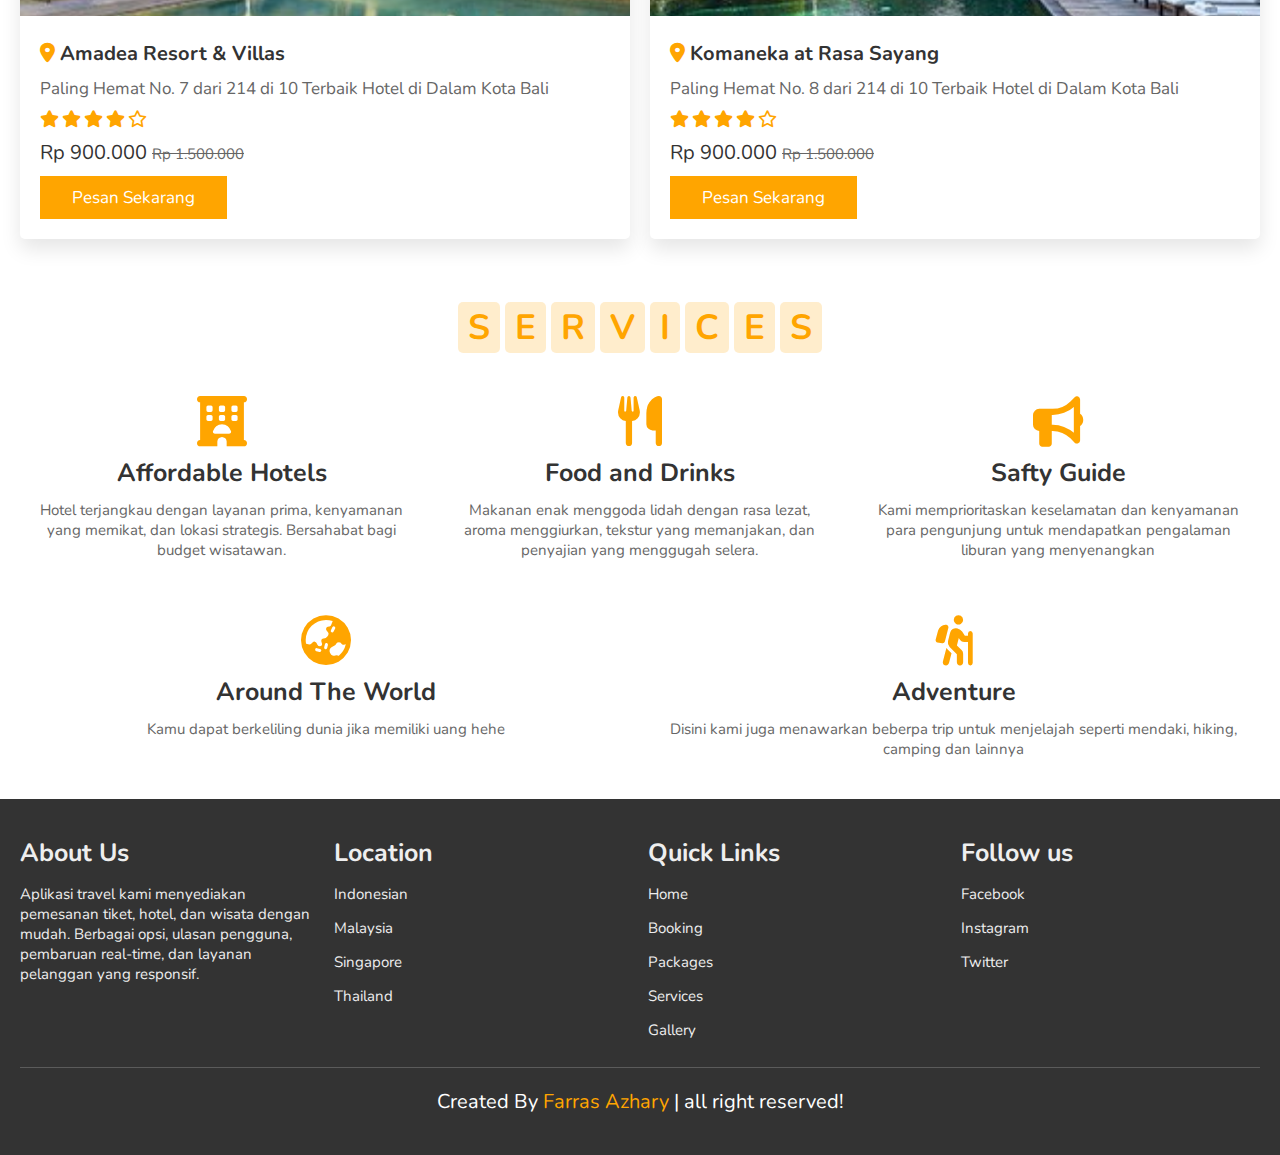
==== commit 6adcabc8: "menambahkan menu invoice" ====
--- a/index.html
+++ b/index.html
@@ -18,7 +18,7 @@
 
     <nav class="navbar">
       <a href="#home">home</a>
-      <a href="#book">booking</a>
+      <!-- <a href="#book">booking</a> -->
       <a href="#packages">packages</a>
       <a href="#services">services</a>
       <a href="#gallery">gallery</a>
@@ -38,7 +38,6 @@
   </header>
   
 <!-- login form -->
-
 <div class="login-form-container">
 
   <i class="fas fa-times" id="form-close" style="color: #fff;"></i>
@@ -59,11 +58,13 @@
 
 <!-- home section awal-->
 <section class="home" id="home">
+  <div class="bor">
   <div class="content">
-    <h3>Lorem ipsum dolo</h3>
-    <p>Lorem, ipsum dolor sit amet consectetur adipisicing.</p>
-    <a href="" class="btn">Lihat selengkapnya</a>
+    <h3>KAMI CINTA INDONESIA</h3>
+    <p>Indonesia, negeri yang memikat hati dengan keindahan alam dan kekayaan budayanya. Pegunungan menjulang, menawarkan panorama spektakuler; pantai-pantai berpasir putih menggoda wisatawan; hutan-hutan tropis memancarkan kehidupan yang berlimpah. Di samping itu, keberagaman budaya memikat, dengan tarian dan musik yang mempesona, pakaian tradisional yang memesona, serta kerajinan tangan yang indah. Keanekaragaman makanan dan kuliner memanjakan lidah, dengan hidangan khas yang lezat dan rempah-rempah yang menggugah selera. Indonesia adalah tempat di mana alam dan budaya bersatu padu, menciptakan sebuah tempat yang menakjubkan dan mempesona, yang tak akan terlupakan oleh siapa pun yang mengunjunginya.</p>
+    <!-- <a href="" class="btn">Lihat selengkapnya</a> -->
   </div>
+</div>
 
   <div class="video-container">
     <video src="asset/alam720.mp4" loop autoplay muted></video>
@@ -71,245 +72,6 @@
 
 </section>
 <!-- home section akhir -->
-
-<!-- booking section awal -->
-  <section id="book" class="book">
-    <h1 class="heading">
-      <span>B</span>
-      <span>O</span>
-      <span>O</span>
-      <span>K</span>
-      <span class="space"></span>
-      <span>N</span>
-      <span>O</span>
-      <span>W</span>
-    </h1>
-
-    <div class="row">
-      <div class="image">
-        <img src="asset/Travelers-pana.svg" alt="">
-      </div>
-
-      <form action="">
-        <div class="inputBox">
-          <h3>Where To</h3>
-          <input type="text" placeholder="Tempat Tujuan">
-        </div>
-        <div class="inputBox">
-          <h3>How Many</h3>
-          <input type="number" placeholder="Jumlah Pengunjung">
-        </div>
-        <div class="inputBox">
-          <h3>Check-In</h3>
-          <input type="date">
-        </div>
-        <div class="inputBox">
-          <h3>Check-Out</h3>
-          <input type="date">
-        </div>
-        <input type="submit" class="btn" value="book now">
-      </form>
-    </div>
-  </section>
-<!-- booking section akhir -->
-
-<!-- gallery awal -->
-  <section id="packages" class="packages">
-    <h1 class="heading">
-      <span>G</span>
-      <span>A</span>
-      <span>L</span>
-      <span>L</span>
-      <span>E</span>
-      <span>R</span>
-      <span>Y</span>
-    </h1>
-
-    <div class="box-container">
-
-      <div class="box">
-        <img src="asset/p-1.jpg" alt="">
-        <div class="content">
-          <h3><i class="fas fa-map-marker-alt"></i> Bali</h3>
-          <p>Lorem ipsum dolor sit amet consectetur, adipisicing elit. Corporis, laboriosam?</p>
-          <div class="stars">
-            <i class="fas fa-star"></i>
-            <i class="fas fa-star"></i>
-            <i class="fas fa-star"></i>
-            <i class="fas fa-star"></i>
-            <i class="far fa-star"></i>
-          </div>
-          <div class="price">Rp 900.000 <span>Rp 1.500.000</span></div>
-          <a href="" class="btn">Pesan Sekarang</a>
-        </div>
-      </div>
-      <div class="box">
-        <img src="asset/p-2.jpg" alt="">
-        <div class="content">
-          <h3><i class="fas fa-map-marker-alt"></i> Bali</h3>
-          <p>Lorem ipsum dolor sit amet consectetur, adipisicing elit. Corporis, laboriosam?</p>
-          <div class="stars">
-            <i class="fas fa-star"></i>
-            <i class="fas fa-star"></i>
-            <i class="fas fa-star"></i>
-            <i class="fas fa-star"></i>
-            <i class="far fa-star"></i>
-          </div>
-          <div class="price">Rp 900.000 <span>Rp 1.500.000</span></div>
-          <a href="" class="btn">Pesan Sekarang</a>
-        </div>
-      </div>
-      <div class="box">
-        <img src="asset/p-3.jpg" alt="">
-        <div class="content">
-          <h3><i class="fas fa-map-marker-alt"></i> Bali</h3>
-          <p>Lorem ipsum dolor sit amet consectetur, adipisicing elit. Corporis, laboriosam?</p>
-          <div class="stars">
-            <i class="fas fa-star"></i>
-            <i class="fas fa-star"></i>
-            <i class="fas fa-star"></i>
-            <i class="fas fa-star"></i>
-            <i class="far fa-star"></i>
-          </div>
-          <div class="price">Rp 900.000 <span>Rp 1.500.000</span></div>
-          <a href="" class="btn">Pesan Sekarang</a>
-        </div>
-      </div>
-      <div class="box">
-        <img src="asset/p-4.jpg" alt="">
-        <div class="content">
-          <h3><i class="fas fa-map-marker-alt"></i> Bali</h3>
-          <p>Lorem ipsum dolor sit amet consectetur, adipisicing elit. Corporis, laboriosam?</p>
-          <div class="stars">
-            <i class="fas fa-star"></i>
-            <i class="fas fa-star"></i>
-            <i class="fas fa-star"></i>
-            <i class="fas fa-star"></i>
-            <i class="far fa-star"></i>
-          </div>
-          <div class="price">Rp 900.000 <span>Rp 1.500.000</span></div>
-          <a href="" class="btn">Pesan Sekarang</a>
-        </div>
-      </div>
-      <div class="box">
-        <img src="asset/p-5.jpg" alt="">
-        <div class="content">
-          <h3><i class="fas fa-map-marker-alt"></i> Bali</h3>
-          <p>Lorem ipsum dolor sit amet consectetur, adipisicing elit. Corporis, laboriosam?</p>
-          <div class="stars">
-            <i class="fas fa-star"></i>
-            <i class="fas fa-star"></i>
-            <i class="fas fa-star"></i>
-            <i class="fas fa-star"></i>
-            <i class="far fa-star"></i>
-          </div>
-          <div class="price">Rp 900.000 <span>Rp 1.500.000</span></div>
-          <a href="" class="btn">Pesan Sekarang</a>
-        </div>
-      </div>
-      <div class="box">
-        <img src="asset/p-6.jpg" alt="">
-        <div class="content">
-          <h3><i class="fas fa-map-marker-alt"></i> Bali</h3>
-          <p>Lorem ipsum dolor sit amet consectetur, adipisicing elit. Corporis, laboriosam?</p>
-          <div class="stars">
-            <i class="fas fa-star"></i>
-            <i class="fas fa-star"></i>
-            <i class="fas fa-star"></i>
-            <i class="fas fa-star"></i>
-            <i class="far fa-star"></i>
-          </div>
-          <div class="price">Rp 900.000 <span>Rp 1.500.000</span></div>
-          <a href="" class="btn">Pesan Sekarang</a>
-        </div>
-      </div>
-      <div class="box">
-        <img src="asset/p-7.jpg" alt="">
-        <div class="content">
-          <h3><i class="fas fa-map-marker-alt"></i> Bali</h3>
-          <p>Lorem ipsum dolor sit amet consectetur, adipisicing elit. Corporis, laboriosam?</p>
-          <div class="stars">
-            <i class="fas fa-star"></i>
-            <i class="fas fa-star"></i>
-            <i class="fas fa-star"></i>
-            <i class="fas fa-star"></i>
-            <i class="far fa-star"></i>
-          </div>
-          <div class="price">Rp 900.000 <span>Rp 1.500.000</span></div>
-          <a href="" class="btn">Pesan Sekarang</a>
-        </div>
-      </div>
-      <div class="box">
-        <img src="asset/p-8.jpg" alt="">
-        <div class="content">
-          <h3><i class="fas fa-map-marker-alt"></i> Bali</h3>
-          <p>Lorem ipsum dolor sit amet consectetur, adipisicing elit. Corporis, laboriosam?</p>
-          <div class="stars">
-            <i class="fas fa-star"></i>
-            <i class="fas fa-star"></i>
-            <i class="fas fa-star"></i>
-            <i class="fas fa-star"></i>
-            <i class="far fa-star"></i>
-          </div>
-          <div class="price">Rp 900.000 <span>Rp 1.500.000</span></div>
-          <a href="" class="btn">Pesan Sekarang</a>
-        </div>
-      </div>
-    </div>
-
-  </section>
-<!-- gallery akhir -->
-
-<!-- services section awal -->
-
-<section class="services" id="services">
-
-  <h1 class="heading">
-    <span>S</span>
-    <span>E</span>
-    <span>R</span>
-    <span>V</span>
-    <span>I</span>
-    <span>C</span>
-    <span>E</span>
-    <span>S</span>
-  </h1>
-
-  <div class="box-container">
-    <div class="box">
-      <i class="fas fa-hotel"></i>
-      <h3>Affordable Hotels</h3>
-      <p>Lorem ipsum dolor sit amet consectetur adipisicing elit. Dolores excepturi itaque fugiat deserunt quam commodi aliquid eligendi impedit ad laudantium.</p>
-    </div>
-    <div class="box">
-      <i class="fas fa-utensils"></i>
-      <h3>Food and Drinks</h3>
-      <p>Lorem ipsum dolor sit amet consectetur adipisicing elit. Dolores excepturi itaque fugiat deserunt quam commodi aliquid eligendi impedit ad laudantium.</p>
-    </div>
-    <div class="box">
-      <i class="fas fa-bullhorn"></i>
-      <h3>Safty Guide</h3>
-      <p>Lorem ipsum dolor sit amet consectetur adipisicing elit. Dolores excepturi itaque fugiat deserunt quam commodi aliquid eligendi impedit ad laudantium.</p>
-    </div>
-    <div class="box">
-      <i class="fas fa-globe-asia"></i>
-      <h3>Around The World</h3>
-      <p>Lorem ipsum dolor sit amet consectetur adipisicing elit. Dolores excepturi itaque fugiat deserunt quam commodi aliquid eligendi impedit ad laudantium.</p>
-    </div>
-    <div class="box">
-      <i class="fas fa-hiking"></i>
-      <h3>Adventure</h3>
-      <p>Lorem ipsum dolor sit amet consectetur adipisicing elit. Dolores excepturi itaque fugiat deserunt quam commodi aliquid eligendi impedit ad laudantium.</p>
-    </div>
-    <div class="box">
-      <i class="fas fa-hotel"></i>
-      <h3>Affordable Hotels</h3>
-      <p>Lorem ipsum dolor sit amet consectetur adipisicing elit. Dolores excepturi itaque fugiat deserunt quam commodi aliquid eligendi impedit ad laudantium.</p>
-    </div>
-  </div>
-
-</section>
-<!-- services section akhir -->
 
 <!-- section gallery awal -->
 <section class="gallery" id="gallery">
@@ -394,6 +156,251 @@
 </section>
 <!-- section gallery akhir -->
 
+<!-- booking section awal -->
+  <!-- <section id="book" class="book">
+    <h1 class="heading">
+      <span>B</span>
+      <span>O</span>
+      <span>O</span>
+      <span>K</span>
+      <span class="space"></span>
+      <span>N</span>
+      <span>O</span>
+      <span>W</span>
+    </h1>
+
+    <div class="row">
+      <div class="image">
+        <img src="asset/Travelers-pana.svg" alt="">
+      </div>
+
+      <form action="">
+        <div class="inputBox">
+          <h3>Where To</h3>
+          <input class="item-name" type="text" placeholder="Tempat Tujuan">
+        </div>
+        <div class="inputBox">
+          <h3>How Many</h3>
+          <input class="item-qty" type="number" placeholder="Jumlah Pengunjung">
+        </div>
+        <div class="inputBox">
+          <h3>Check-In</h3>
+          <input type="date">
+        </div>
+        <div class="inputBox">
+          <h3>Check-Out</h3>
+          <input type="date">
+        </div>
+        <div class="inputBox">
+          <h3>Price</h3>
+          <input class="item-price" type="number" placeholder="Jumlah Pengunjung">
+        </div>
+        <div class="inputBox">
+          <h3>Total</h3>
+          <input class="item-total" type="number" placeholder="Jumlah Pengunjung">
+        </div>
+        <button id="addLine-btn" onclick="addLineInputItem()"><input type="submit" class="btn" value="book now"></button>
+      </form>
+    </div>
+  </section> -->
+<!-- booking section akhir -->
+
+<!-- package awal -->
+  <section id="packages" class="packages">
+    <h1 class="heading">
+      <span>P</span>
+      <span>A</span>
+      <span>C</span>
+      <span>K</span>
+      <span>A</span>
+      <span>G</span>
+      <span>E</span>
+      <span>S</span>
+    </h1>
+
+    <div class="box-container">
+
+      <div class="box">
+        <img src="asset/p-1.jpg" alt="">
+        <div class="content">
+          <h3><i class="fas fa-map-marker-alt"></i> Amnaya Resort Kuta</h3>
+          <p>Paling Hemat No. 1 dari 214 di 10 Terbaik Hotel di Dalam Kota Bali</p>
+          <div class="stars">
+            <i class="fas fa-star"></i>
+            <i class="fas fa-star"></i>
+            <i class="fas fa-star"></i>
+            <i class="fas fa-star"></i>
+            <i class="far fa-star"></i>
+          </div>
+          <div class="price">Rp 900.000 <span>Rp 1.500.000</span></div>
+          <a href="booking/booking.html" class="btn">Pesan Sekarang</a>
+        </div>
+      </div>
+      <div class="box">
+        <img src="asset/p-2.jpg" alt="">
+        <div class="content">
+          <h3><i class="fas fa-map-marker-alt"></i> The Seminyak Beach Resort</h3>
+          <p>Paling Hemat No. 2 dari 214 di 10 Terbaik Hotel di Dalam Kota Bali</p>
+          <div class="stars">
+            <i class="fas fa-star"></i>
+            <i class="fas fa-star"></i>
+            <i class="fas fa-star"></i>
+            <i class="fas fa-star"></i>
+            <i class="far fa-star"></i>
+          </div>
+          <div class="price">Rp 900.000 <span>Rp 1.500.000</span></div>
+          <a href="booking/booking.html" class="btn">Pesan Sekarang</a>
+        </div>
+      </div>
+      <div class="box">
+        <img src="asset/p-3.jpg" alt="">
+        <div class="content">
+          <h3><i class="fas fa-map-marker-alt"></i> Hard Rock Hotel Bali</h3>
+          <p>Paling Hemat No. 3 dari 214 di 10 Terbaik Hotel di Dalam Kota Bali</p>
+          <div class="stars">
+            <i class="fas fa-star"></i>
+            <i class="fas fa-star"></i>
+            <i class="fas fa-star"></i>
+            <i class="fas fa-star"></i>
+            <i class="far fa-star"></i>
+          </div>
+          <div class="price">Rp 900.000 <span>Rp 1.500.000</span></div>
+          <a href="booking/booking.html" class="btn">Pesan Sekarang</a>
+        </div>
+      </div>
+      <div class="box">
+        <img src="asset/p-4.jpg" alt="">
+        <div class="content">
+          <h3><i class="fas fa-map-marker-alt"></i> The Vira Bali Boutique Hotel</h3>
+          <p>Paling Hemat No. 4 dari 214 di 10 Terbaik Hotel di Dalam Kota Bali</p>
+          <div class="stars">
+            <i class="fas fa-star"></i>
+            <i class="fas fa-star"></i>
+            <i class="fas fa-star"></i>
+            <i class="fas fa-star"></i>
+            <i class="far fa-star"></i>
+          </div>
+          <div class="price">Rp 900.000 <span>Rp 1.500.000</span></div>
+          <a href="booking/booking.html" class="btn">Pesan Sekarang</a>
+        </div>
+      </div>
+      <div class="box">
+        <img src="asset/p-5.jpg" alt="">
+        <div class="content">
+          <h3><i class="fas fa-map-marker-alt"></i> Courtyard Bali Seminyak</h3>
+          <p>Paling Hemat No. 5 dari 214 di 10 Terbaik Hotel di Dalam Kota Bali</p>
+          <div class="stars">
+            <i class="fas fa-star"></i>
+            <i class="fas fa-star"></i>
+            <i class="fas fa-star"></i>
+            <i class="fas fa-star"></i>
+            <i class="far fa-star"></i>
+          </div>
+          <div class="price">Rp 900.000 <span>Rp 1.500.000</span></div>
+          <a href="booking/booking.html" class="btn">Pesan Sekarang</a>
+        </div>
+      </div>
+      <div class="box">
+        <img src="asset/p-6.jpg" alt="">
+        <div class="content">
+          <h3><i class="fas fa-map-marker-alt"></i> The Haven Bali</h3>
+          <p>Paling Hemat No. 6 dari 214 di 10 Terbaik Hotel di Dalam Kota Bali</p>
+          <div class="stars">
+            <i class="fas fa-star"></i>
+            <i class="fas fa-star"></i>
+            <i class="fas fa-star"></i>
+            <i class="fas fa-star"></i>
+            <i class="far fa-star"></i>
+          </div>
+          <div class="price">Rp 900.000 <span>Rp 1.500.000</span></div>
+          <a href="booking/booking.html" class="btn">Pesan Sekarang</a>
+        </div>
+      </div>
+      <div class="box">
+        <img src="asset/p-7.jpg" alt="">
+        <div class="content">
+          <h3><i class="fas fa-map-marker-alt"></i> Amadea Resort & Villas</h3>
+          <p>Paling Hemat No. 7 dari 214 di 10 Terbaik Hotel di Dalam Kota Bali</p>
+          <div class="stars">
+            <i class="fas fa-star"></i>
+            <i class="fas fa-star"></i>
+            <i class="fas fa-star"></i>
+            <i class="fas fa-star"></i>
+            <i class="far fa-star"></i>
+          </div>
+          <div class="price">Rp 900.000 <span>Rp 1.500.000</span></div>
+          <a href="booking/booking.html" class="btn">Pesan Sekarang</a>
+        </div>
+      </div>
+      <div class="box">
+        <img src="asset/p-8.jpg" alt="">
+        <div class="content">
+          <h3><i class="fas fa-map-marker-alt"></i> Komaneka at Rasa Sayang</h3>
+          <p>Paling Hemat No. 8 dari 214 di 10 Terbaik Hotel di Dalam Kota Bali</p>
+          <div class="stars">
+            <i class="fas fa-star"></i>
+            <i class="fas fa-star"></i>
+            <i class="fas fa-star"></i>
+            <i class="fas fa-star"></i>
+            <i class="far fa-star"></i>
+          </div>
+          <div class="price">Rp 900.000 <span>Rp 1.500.000</span></div>
+          <a href="booking/booking.html" class="btn">Pesan Sekarang</a>
+        </div>
+      </div>
+    </div>
+
+  </section>
+<!-- gallery akhir -->
+
+<!-- services section awal -->
+
+<section class="services" id="services">
+
+  <h1 class="heading">
+    <span>S</span>
+    <span>E</span>
+    <span>R</span>
+    <span>V</span>
+    <span>I</span>
+    <span>C</span>
+    <span>E</span>
+    <span>S</span>
+  </h1>
+
+  <div class="box-container">
+    <div class="box">
+      <i class="fas fa-hotel"></i>
+      <h3>Affordable Hotels</h3>
+      <p>Hotel terjangkau dengan layanan prima, kenyamanan yang memikat, dan lokasi strategis. Bersahabat bagi budget wisatawan.</p>
+    </div>
+    <div class="box">
+      <i class="fas fa-utensils"></i>
+      <h3>Food and Drinks</h3>
+      <p>Makanan enak menggoda lidah dengan rasa lezat, aroma menggiurkan, tekstur yang memanjakan, dan penyajian yang menggugah selera.</p>
+    </div>
+    <div class="box">
+      <i class="fas fa-bullhorn"></i>
+      <h3>Safty Guide</h3>
+      <p>Kami memprioritaskan keselamatan dan kenyamanan para pengunjung untuk mendapatkan pengalaman liburan yang menyenangkan</p>
+    </div>
+    <div class="box">
+      <i class="fas fa-globe-asia"></i>
+      <h3>Around The World</h3>
+      <p>Kamu dapat berkeliling dunia jika memiliki uang hehe</p>
+    </div>
+    <div class="box">
+      <i class="fas fa-hiking"></i>
+      <h3>Adventure</h3>
+      <p>Disini kami juga menawarkan beberpa trip untuk menjelajah seperti mendaki, hiking, camping dan lainnya</p>
+    </div>
+    
+
+</section>
+<!-- services section akhir -->
+
+
+
 <!-- footer section awal -->
 
 <section class="footer" id="footer">
@@ -402,7 +409,7 @@
 
     <div class="box">
       <h3>About Us</h3>
-      <p>Lorem ipsum dolor sit amet consectetur adipisicing elit. Veniam repellat velit officia temporibus, placeat sunt?</p>
+      <p>Aplikasi travel kami menyediakan pemesanan tiket, hotel, dan wisata dengan mudah. Berbagai opsi, ulasan pengguna, pembaruan real-time, dan layanan pelanggan yang responsif.</p>
     </div>
     <div class="box">
       <h3>Location</h3>
@@ -449,6 +456,7 @@
 
   <!-- scriot js -->
   <script src="script.js"></script>
+  <script src="app.js"></script>
 
 </body>
 </html>--- a/style.css
+++ b/style.css
@@ -258,6 +258,14 @@
 
 .home .content{
   text-align: center;
+  background: rgba(0, 0, 0, .7) ;
+  padding: 2rem;
+  border-radius: .5rem;
+
+}
+
+.home .content p{
+  line-height: 4rem;
 }
 
 .home .content h3{
@@ -280,6 +288,7 @@
   height: 100%;
   width: 100%;
   object-fit: cover;
+  opacity: 1;
 }
 
 .book .row{
